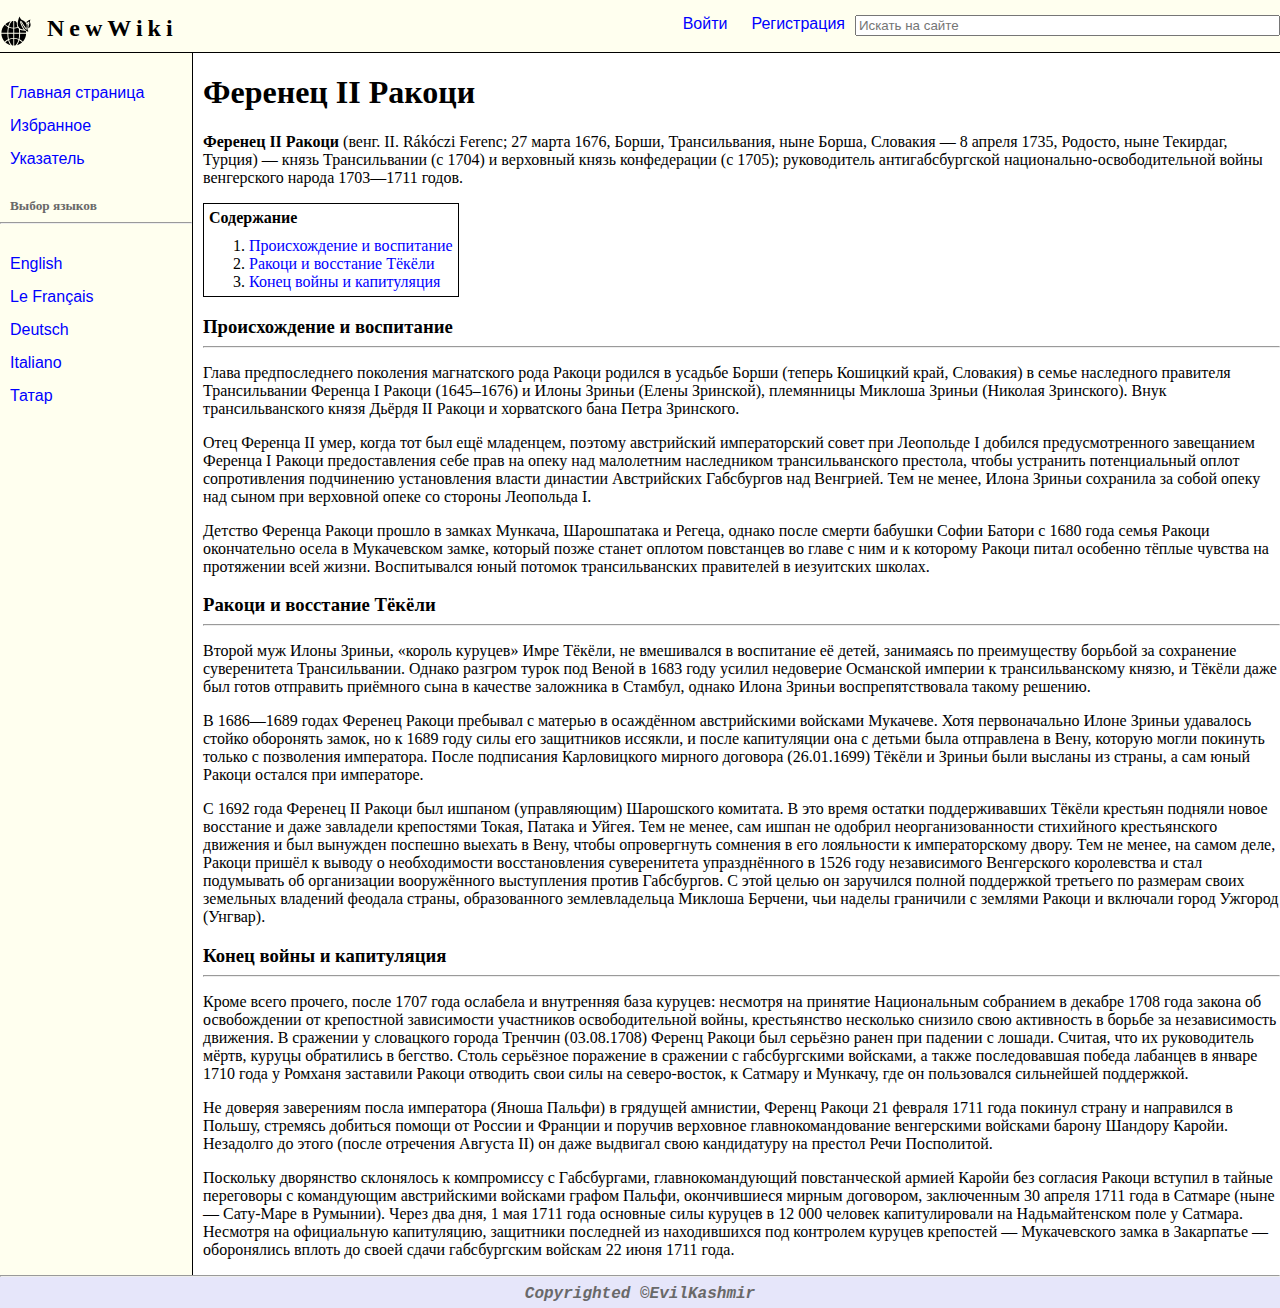
==== src/lesson1/index.html @ 1f1ae075 "ready" ====
<!DOCTYPE html>
<html lang="ru">
<head>
    <title>Ференец II Ракоци</title>
    <meta charset="utf-8">
    <meta http-equiv="X-UA-Compatible" content="IE=edge">
    <link rel="stylesheet" href="style.css">
</head>
<body>
<header>
    <div class="head-nav">
        <nav>
            <img id="main-icon" src="main_icon.svg">
            <span id="name-span"><b>NewWiki</b></span>
            <a class="head-link" href="#" title="Вход в систему">Войти</a>
            <a href="#" title="Регистрция на сайте">Регистрация</a>
            <input id="search-line" type="search" title="Поиск" placeholder="Искать на сайте" size="50">
        </nav>
    </div>
</header>
<section>
    <aside>
        <div class="left-menu">
            <nav>
                <ul class="left-menu-main">
                    <li><a href="#">Главная страница</a></li>
                    <li><a href="#">Избранное</a></li>
                    <li><a href="#">Указатель</a></li>
                </ul>
                <h5 id="left-menu-lang-change">Выбор языков</h5>
                <hr>
                <ul class="left-menu-lang">
                    <li><a href="#">English</a></li>
                    <li><a href="#">Le Français</a></li>
                    <li><a href="#">Deutsch</a></li>
                    <li><a href="#">Italiano</a></li>
                    <li><a href="#">Татар</a></li>
                </ul>
            </nav>
        </div>
    </aside>
</section>
<section>
    <div class="right-menu">
            <h1>Ференец II Ракоци</h1>
            <p><b>Ференец II Ракоци</b> (венг. II. Rákóczi Ferenc; 27 марта 1676, Борши, Трансильвания, ныне Борша,
                Словакия — 8
                апреля 1735, Родосто, ныне Текирдаг, Турция) — князь Трансильвании (c 1704) и верховный князь
                конфедерации (c
                1705); руководитель антигабсбургской национально-освободительной войны венгерского народа 1703—1711
                годов.</p>
            <nav class="navigation">
                <b>Содержание</b>
                <ol class="description">
                    <li><a href="#first-article">Происхождение и воспитание</a></li>
                    <li><a href="#second-article">Ракоци и восстание Тёкёли</a></li>
                    <li><a href="#third-article">Конец войны и капитуляция</a></li>
                </ol>
            </nav>
        <article>
            <h3 id="first-article">Происхождение и воспитание</h3>
            <hr>
            <p>Глава предпоследнего поколения магнатского рода Ракоци родился в усадьбе Борши (теперь Кошицкий край,
                Словакия) в
                семье наследного правителя Трансильвании Ференца I Ракоци (1645–1676) и Илоны Зриньи (Елены Зринской),
                племянницы Миклоша Зриньи (Николая Зринского). Внук трансильванского князя Дьёрдя II Ракоци и
                хорватского бана
                Петра Зринского.</p>
            <p>Отец Ференца II умер, когда тот был ещё младенцем, поэтому австрийский императорский совет при Леопольде
                I
                добился предусмотренного завещанием Ференца I Ракоци предоставления себе прав на опеку над малолетним
                наследником трансильванского престола, чтобы устранить потенциальный оплот сопротивления подчинению
                установления
                власти династии Австрийских Габсбургов над Венгрией. Тем не менее, Илона Зриньи сохранила за собой опеку
                над
                сыном при верховной опеке со стороны Леопольда I.</p>
            <p>Детство Ференца Ракоци прошло в замках Мункача, Шарошпатака и Регеца, однако после смерти бабушки Софии
                Батори с
                1680 года семья Ракоци окончательно осела в Мукачевском замке, который позже станет оплотом повстанцев
                во главе
                с ним и к которому Ракоци питал особенно тёплые чувства на протяжении всей жизни. Воспитывался юный
                потомок
                трансильванских правителей в иезуитских школах.</p>
        </article>
        <article>
            <h3 id="second-article">Ракоци и восстание Тёкёли</h3>
            <hr>
            <p>Второй муж Илоны Зриньи, «король куруцев» Имре Тёкёли, не вмешивался в воспитание её детей, занимаясь по
                преимуществу борьбой за сохранение суверенитета Трансильвании. Однако разгром турок под Веной в 1683
                году усилил
                недоверие Османской империи к трансильванскому князю, и Тёкёли даже был готов отправить приёмного сына в
                качестве заложника в Стамбул, однако Илона Зриньи воспрепятствовала такому решению.</p>
            <p>В 1686—1689 годах Ференец Ракоци пребывал с матерью в осаждённом австрийскими войсками Мукачеве. Хотя
                первоначально Илоне Зриньи удавалось стойко оборонять замок, но к 1689 году силы его защитников иссякли,
                и после
                капитуляции она с детьми была отправлена в Вену, которую могли покинуть только с позволения императора.
                После
                подписания Карловицкого мирного договора (26.01.1699) Тёкёли и Зриньи были высланы из страны, а сам юный
                Ракоци
                остался при императоре.</p>
            <p>С 1692 года Ференец II Ракоци был ишпаном (управляющим) Шарошского комитата. В это время остатки
                поддерживавших
                Тёкёли крестьян подняли новое восстание и даже завладели крепостями Токая, Патака и Уйгея. Тем не менее,
                сам
                ишпан не одобрил неорганизованности стихийного крестьянского движения и был вынужден поспешно выехать в
                Вену,
                чтобы опровергнуть сомнения в его лояльности к императорскому двору. Тем не менее, на самом деле, Ракоци
                пришёл
                к выводу о необходимости восстановления суверенитета упразднённого в 1526 году независимого Венгерского
                королевства и стал подумывать об организации вооружённого выступления против Габсбургов. С этой целью он
                заручился полной поддержкой третьего по размерам своих земельных владений феодала страны, образованного
                землевладельца Миклоша Берчени, чьи наделы граничили с землями Ракоци и включали город Ужгород
                (Унгвар).</p>
        </article>
        <article>
            <h3 id="third-article">Конец войны и капитуляция</h3>
            <hr>
            <p>Кроме всего прочего, после 1707 года ослабела и внутренняя база куруцев: несмотря на принятие
                Национальным
                собранием в декабре 1708 года закона об освобождении от крепостной зависимости участников
                освободительной войны,
                крестьянство несколько снизило свою активность в борьбе за независимость движения. В сражении у
                словацкого
                города Тренчин (03.08.1708) Ференц Ракоци был серьёзно ранен при падении с лошади. Считая, что их
                руководитель
                мёртв, куруцы обратились в бегство. Столь серьёзное поражение в сражении с габсбургскими войсками, а
                также
                последовавшая победа лабанцев в январе 1710 года у Ромханя заставили Ракоци отводить свои силы на
                северо-восток,
                к Сатмару и Мункачу, где он пользовался сильнейшей поддержкой.</p>
            <p>Не доверяя заверениям посла императора (Яноша Пальфи) в грядущей амнистии, Ференц Ракоци 21 февраля 1711
                года
                покинул страну и направился в Польшу, стремясь добиться помощи от России и Франции и поручив верховное
                главнокомандование венгерскими войсками барону Шандору Каройи. Незадолго до этого (после отречения
                Августа II)
                он даже выдвигал свою кандидатуру на престол Речи Посполитой.</p>
            <p>Поскольку дворянство склонялось к компромиссу с Габсбургами, главнокомандующий повстанческой армией
                Каройи без
                согласия Ракоци вступил в тайные переговоры с командующим австрийскими войсками графом Пальфи,
                окончившиеся
                мирным договором, заключенным 30 апреля 1711 года в Сатмаре (ныне — Сату-Маре в Румынии). Через два дня,
                1 мая
                1711 года основные силы куруцев в 12 000 человек капитулировали на Надьмайтенском поле у Сатмара.
                Несмотря на
                официальную капитуляцию, защитники последней из находившихся под контролем куруцев крепостей —
                Мукачевского
                замка в Закарпатье — оборонялись вплоть до своей сдачи габсбургским войскам 22 июня 1711 года.</p>
        </article>
    </div>
</section>
<footer class="end">
    <hr>
    <b>Copyrighted ©EvilKashmir</b>
</footer>
</body>
</html>
---- src/lesson1/style.css ----
body {
    background: #ffffef;
    margin: 0;
    padding: 0;
}
.right-menu {
    background: white;
    border: 1px solid black;
    border-bottom: hidden;
    border-right: hidden;
    box-sizing: border-box;
    float: right;
    margin: 5px 0 0 0;
    padding: 0 0 0 10px;
    width: 85%;
}
.end {
    background: #e6e6fa;
    clear: both;
    color: dimgrey;
    font-family: Courier New, cursive;
    font-style: italic;
    padding: 0 0 5px 0;
    text-align: center;
}
.left-menu {
    border: 1px hidden black;
    border-top-style: solid;
    box-sizing: border-box;
    clear: both;
    float: left;
    margin-top: 5px;
    width: 15%;
}
a {
    color: #0000ff;
    font-family: Helvetica, sans-serif;
    text-decoration: none;
}
ol a {
    font-family: Times, Times New Roman, serif;
}
#first-article, #second-article, #third-article  {
    margin-bottom: 3px;
}
.head-nav {
    margin: 15px 0 0 0;
    text-align: right;
}
.navigation {
    border: 1px solid black;
    padding: 5px;
    width: fit-content;
}
.description {
    margin: 10px 0 0 0;
}
.left-menu-main, .left-menu-lang {
    list-style: none;
    padding: 0 0 0 10px;
}
.head-link {
    margin-right: 20px;
}
#search-line {
    display: block;
    float: right;
    margin: 0 0 0 10px;
}
.left-menu-main li, .left-menu-lang li {
    padding: 15px 0 0 0;
}
#left-menu-lang-change {
    color: dimgrey;
    margin: 30px 0 0 10px;
}
#main-icon {
    float: left;
    height: 32px;
    width: 32px;
}
#name-span {
    box-sizing: border-box;
    float: left;
    font-family: Bradley Hand, cursive;
    font-size: 24px;
    letter-spacing: 5px;
    margin: 0 0 0 15px;
}
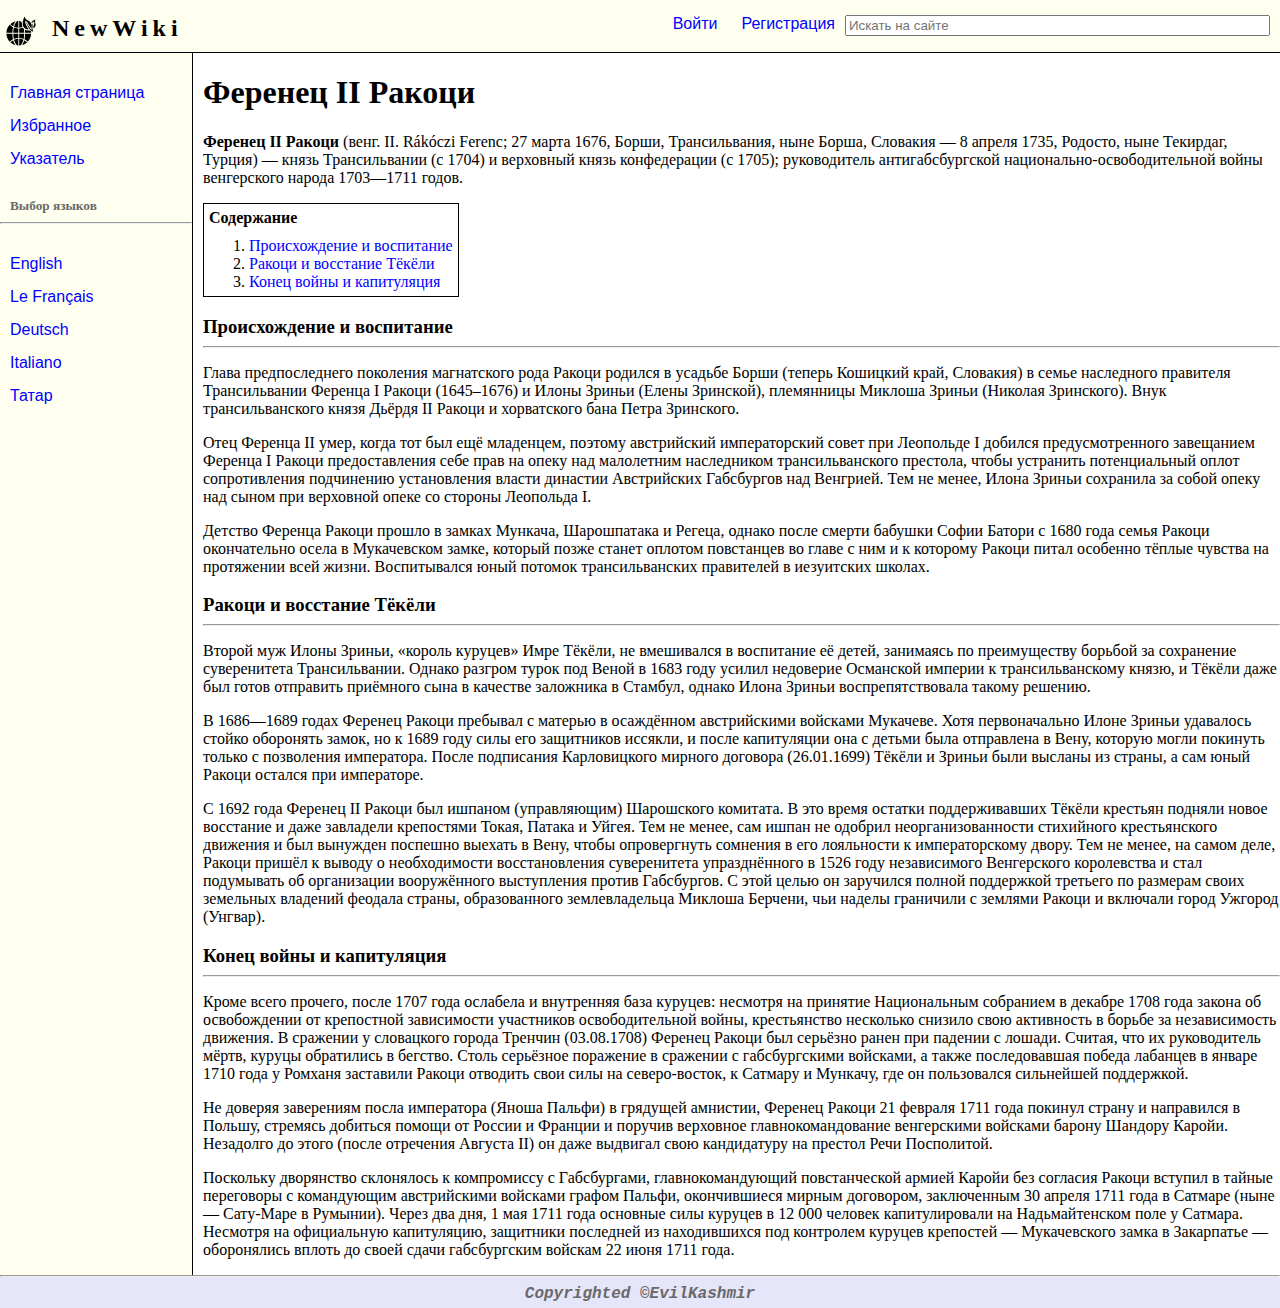
==== commit f9679d0c: "add tasks" ====
--- a/src/lesson1/index.html
+++ b/src/lesson1/index.html
@@ -42,23 +42,23 @@
 </section>
 <section>
     <div class="right-menu">
-            <h1>Ференец II Ракоци</h1>
-            <p><b>Ференец II Ракоци</b> (венг. II. Rákóczi Ferenc; 27 марта 1676, Борши, Трансильвания, ныне Борша,
-                Словакия — 8
-                апреля 1735, Родосто, ныне Текирдаг, Турция) — князь Трансильвании (c 1704) и верховный князь
-                конфедерации (c
-                1705); руководитель антигабсбургской национально-освободительной войны венгерского народа 1703—1711
-                годов.</p>
-            <nav class="navigation">
-                <b>Содержание</b>
-                <ol class="description">
-                    <li><a href="#first-article">Происхождение и воспитание</a></li>
-                    <li><a href="#second-article">Ракоци и восстание Тёкёли</a></li>
-                    <li><a href="#third-article">Конец войны и капитуляция</a></li>
-                </ol>
-            </nav>
+        <h1>Ференец II Ракоци</h1>
+        <p><b>Ференец II Ракоци</b> (венг. II. Rákóczi Ferenc; 27 марта 1676, Борши, Трансильвания, ныне Борша,
+            Словакия — 8
+            апреля 1735, Родосто, ныне Текирдаг, Турция) — князь Трансильвании (c 1704) и верховный князь
+            конфедерации (c
+            1705); руководитель антигабсбургской национально-освободительной войны венгерского народа 1703—1711
+            годов.</p>
+        <nav class="navigation">
+            <b>Содержание</b>
+            <ol class="description">
+                <li><a href="first-article">Происхождение и воспитание</a></li>
+                <li><a href="second-article">Ракоци и восстание Тёкёли</a></li>
+                <li><a href="third-article">Конец войны и капитуляция</a></li>
+            </ol>
+        </nav>
         <article>
-            <h3 id="first-article">Происхождение и воспитание</h3>
+            <h3 class="first-article">Происхождение и воспитание</h3>
             <hr>
             <p>Глава предпоследнего поколения магнатского рода Ракоци родился в усадьбе Борши (теперь Кошицкий край,
                 Словакия) в
@@ -83,7 +83,7 @@
                 трансильванских правителей в иезуитских школах.</p>
         </article>
         <article>
-            <h3 id="second-article">Ракоци и восстание Тёкёли</h3>
+            <h3 class="second-article">Ракоци и восстание Тёкёли</h3>
             <hr>
             <p>Второй муж Илоны Зриньи, «король куруцев» Имре Тёкёли, не вмешивался в воспитание её детей, занимаясь по
                 преимуществу борьбой за сохранение суверенитета Трансильвании. Однако разгром турок под Веной в 1683
@@ -113,7 +113,7 @@
                 (Унгвар).</p>
         </article>
         <article>
-            <h3 id="third-article">Конец войны и капитуляция</h3>
+            <h3 class="third-article">Конец войны и капитуляция</h3>
             <hr>
             <p>Кроме всего прочего, после 1707 года ослабела и внутренняя база куруцев: несмотря на принятие
                 Национальным
@@ -121,14 +121,14 @@
                 освободительной войны,
                 крестьянство несколько снизило свою активность в борьбе за независимость движения. В сражении у
                 словацкого
-                города Тренчин (03.08.1708) Ференц Ракоци был серьёзно ранен при падении с лошади. Считая, что их
+                города Тренчин (03.08.1708) Ференец Ракоци был серьёзно ранен при падении с лошади. Считая, что их
                 руководитель
                 мёртв, куруцы обратились в бегство. Столь серьёзное поражение в сражении с габсбургскими войсками, а
                 также
                 последовавшая победа лабанцев в январе 1710 года у Ромханя заставили Ракоци отводить свои силы на
                 северо-восток,
                 к Сатмару и Мункачу, где он пользовался сильнейшей поддержкой.</p>
-            <p>Не доверяя заверениям посла императора (Яноша Пальфи) в грядущей амнистии, Ференц Ракоци 21 февраля 1711
+            <p>Не доверяя заверениям посла императора (Яноша Пальфи) в грядущей амнистии, Ференец Ракоци 21 февраля 1711
                 года
                 покинул страну и направился в Польшу, стремясь добиться помощи от России и Франции и поручив верховное
                 главнокомандование венгерскими войсками барону Шандору Каройи. Незадолго до этого (после отречения
--- a/src/lesson1/style.css
+++ b/src/lesson1/style.css
@@ -40,7 +40,7 @@
 ol a {
     font-family: Times, Times New Roman, serif;
 }
-#first-article, #second-article, #third-article  {
+.first-article, .second-article, .third-article  {
     margin-bottom: 3px;
 }
 .head-nav {
@@ -65,7 +65,7 @@
 #search-line {
     display: block;
     float: right;
-    margin: 0 0 0 10px;
+    margin: 0 10px 0 10px;
 }
 .left-menu-main li, .left-menu-lang li {
     padding: 15px 0 0 0;
@@ -78,6 +78,7 @@
     float: left;
     height: 32px;
     width: 32px;
+    margin: 0 0 0 5px;
 }
 #name-span {
     box-sizing: border-box;
@@ -86,4 +87,14 @@
     font-size: 24px;
     letter-spacing: 5px;
     margin: 0 0 0 15px;
-}+}
+@media screen and (max-width: 300px) {
+    .navigation {
+        border: 1px solid black;
+        padding: 10px;
+        width: fit-content;
+    }
+    .description {
+        margin: 15px 0 0 0;
+    }  
+} 